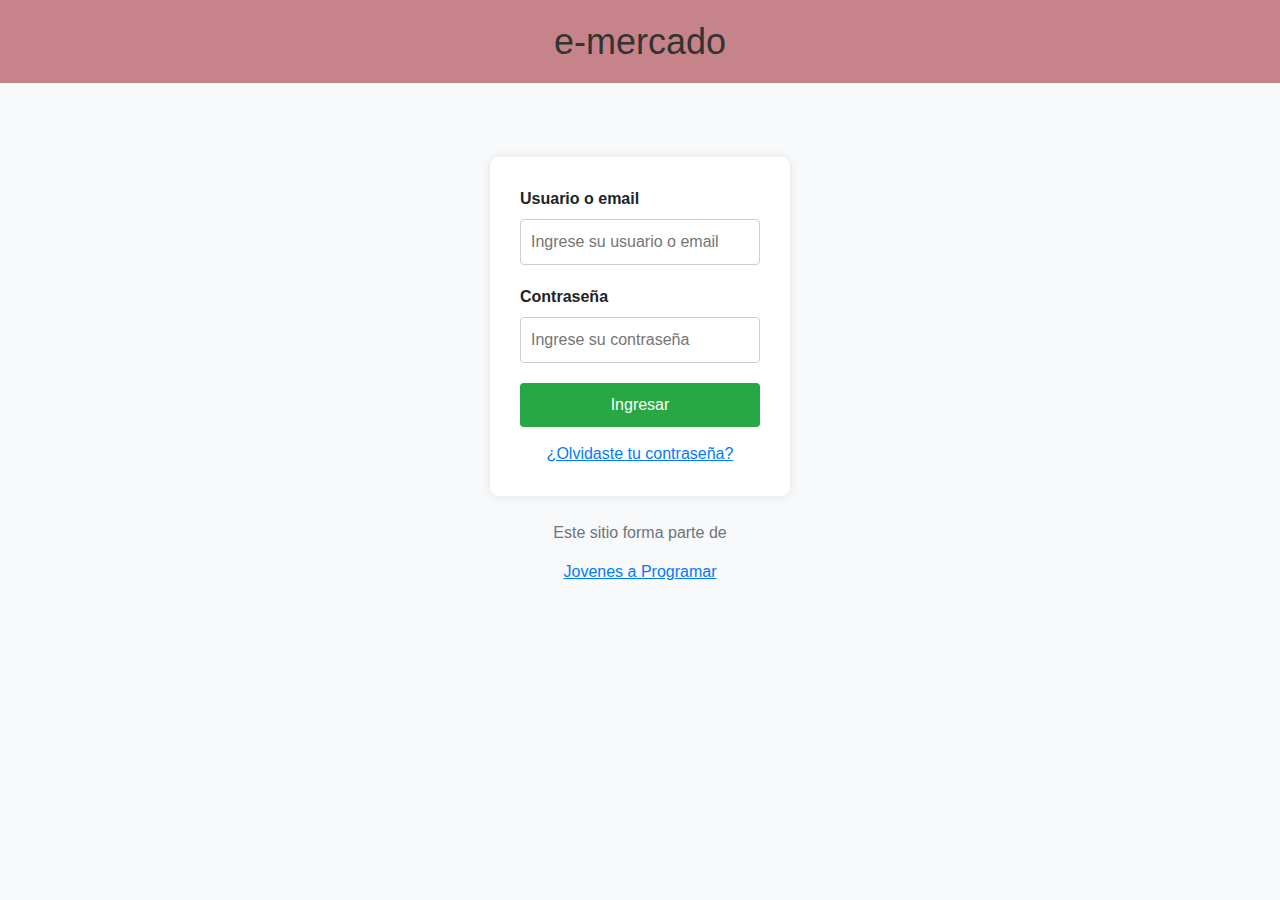
==== index.html @ 32289191 "switch" ====
<!DOCTYPE html>
<html lang="es">

<head>
  <meta http-equiv="Content-Type" content="text/html; charset=UTF-8">
  <meta name="viewport" content="width=device-width, initial-scale=1, shrink-to-fit=no">
  <title>eMercado - Todo lo que busques está aquí</title>

  <link href="https://fonts.googleapis.com/css?family=Raleway:300,300i,400,400i,700,700i,900,900i" rel="stylesheet">
  <link href="css/bootstrap.min.css" rel="stylesheet">
  <link href="css/styles.css" rel="stylesheet">
</head>

<body>
  <nav class="navbar navbar-expand-lg navbar-dark bg-dark p-1">
    <div class="container">
      <button class="navbar-toggler" type="button" data-bs-toggle="collapse" data-bs-target="#navbarNav"
        aria-controls="navbarNav" aria-expanded="false" aria-label="Toggle navigation">
        <span class="navbar-toggler-icon"></span>
      </button>
      <div class="collapse navbar-collapse" id="navbarNav">
        <ul class="navbar-nav w-100 justify-content-between">
          <li class="nav-item">
            <a class="nav-link active" href="index.html">Inicio</a>
          </li>
          <li class="nav-item">
            <a class="nav-link" href="categories.html">Categorías</a>
          </li>
          <li class="nav-item">
            <a class="nav-link" href="sell.html">Vender</a>
          </li>
          <li class="nav-item">
         
         <!-- Aquí va el menú desplegable de usuario -->
         <div class="dropdown">
          <button class="btn btn-secondary dropdown-toggle" type="button" id="userDropdown" data-bs-toggle="dropdown" aria-expanded="false">
            <!-- Aquí debería ir el nombre de usuario -->
            Usuario
          </button>
          <ul class="dropdown-menu" aria-labelledby="userDropdown">
            <li><a class="dropdown-item" href="cart.html">Mi carrito</a></li>
            <li><a class="dropdown-item" href="my-profile.html">Mi perfil</a></li>
            <li><hr class="dropdown-divider"></li>
            <li><a class="dropdown-item" href="#" id="logoutBtn">Cerrar sesión</a></li>
          </ul>
        </div>
        <div class="form-check form-switch">
          <input class="form-check-input theme-toggle" type="checkbox" role="switch" id="themeSwitch">
          <label class="form-check-label" for="themeSwitch">
              <span class="icon">🌞</span>
          </label>
      </div>
      </div>
    </div>
  </nav>
  <main>
    <div class="jumbotron text-center"></div>
    <div class="album py-5 bg-light">
      <div class="container">
        <div class="row">
          <div class="col-lg-4 col-md-6 col-12">
            <!-- Contenido para grandes, medianas y pequeñas pantallas -->
            <div class="card mb-4 shadow-sm custom-card cursor-active" id="autos">
              <img class="bd-placeholder-img card-img-top" src="img/cars_index.jpg"
                alt="Imgagen representativa de la categoría 'Autos'">
              <h3 class="m-3">Autos</h3>
              <div class="card-body">
                <p class="card-text">Los mejores precios en autos 0 kilómetro, de alta y media gama.</p>
              </div>
            </div>
          </div>
          <div class="col-lg-4 col-md-6 col-12">
            <!-- Contenido para grandes, medianas y pequeñas pantallas -->
            <div class="card mb-4 shadow-sm custom-card cursor-active" id="juguetes">
              <img class="bd-placeholder-img card-img-top" src="img/toys_index.jpg"
                alt="Imgagen representativa de la categoría 'Juguetes'">
              <h3 class="m-3">Juguetes</h3>
              <div class="card-body">
                <p class="card-text">Encuentra aquí los mejores precios para niños/as de cualquier edad.</p>
              </div>
            </div>
          </div>
          <div class="col-lg-4 col-md-6 col-12">
            <!-- Contenido para grandes, medianas y pequeñas pantallas -->
            <div class="card mb-4 shadow-sm custom-card cursor-active" id="muebles">
              <img class="bd-placeholder-img card-img-top" src="img/furniture_index.jpg"
                alt="Imgagen representativa de la categoría 'Muebles'">
              <h3 class="m-3">Muebles</h3>
              <div class="card-body">
                <p class="card-text">Muebles antiguos, nuevos y para ser armados por uno mismo.</p>
              </div>
            </div>
          </div>
        </div>
        <div class="row">
          <a class="btn btn-light btn-lg btn-block" href="categories.html">Y mucho más!</a>
        </div>
      </div>
    </div>
  </main>
  <footer class="text-muted">
    <div class="container">
      <p class="float-end">
        <a href="#">Volver arriba</a>
      </p>
      <p>Este sitio forma parte de <a href="https://jovenesaprogramar.edu.uy/" target="_blank">Jovenes a Programar</a></p>
    </div>
  </footer>
  <script src="js/bootstrap.bundle.min.js"></script>
  <script src="js/index.js"></script>
  <script src="js/login.js"></script>
  <script src="js/init.js"></script>
  <script src="js/theme.js"></script>
</body>

</html>
---- css/styles.css ----
.jumbotron,
.card-body,
.container,
.site-header {
  font-family: 'Verdana', serif !important;
}

.jumbotron .display-4 {
  font-weight: bold;
}

nav a {
  text-decoration: none;
}

.bd-placeholder-img {
  font-size: 1.125rem;
  text-anchor: middle;
  -webkit-user-select: none;
  -moz-user-select: none;
  -ms-user-select: none;
  user-select: none;
}

@media (min-width: 768px) {
  .bd-placeholder-img-lg {
    font-size: 3.5rem;
  }
}

.jumbotron {
  height: 50vh;
  padding: 5em inherit;
  margin-bottom: 0;
  background-color: #53C0FB;
  background: url('../img/cover_back.png');
  background-size: cover;
  background-position: center;
  background-repeat: no-repeat;
  color: black;
  font-weight: bold;
}

@media (min-width: 768px) {
  .jumbotron {
    padding-top: 6rem;
    padding-bottom: 6rem;
  }
}

.jumbotron p:last-child {
  margin-bottom: 0;
}

.jumbotron-heading {
  font-weight: 300;
}

.jumbotron .container {
  max-width: 40rem;
  background-color: rgba(255, 255, 255, 0.5);
  border-radius: 10px;
  text-shadow: 1px 1px 2px grey;
}

.jumbotron .lead {
  font-size: 38px;
}

footer {
  padding-top: 20rem;
  padding-bottom: 2rem;
}

footer p {
  margin-bottom: .25rem;
}

.site-header a {
  color: white;
  transition: ease-in-out color .15s;
}

.site-header .dropdown-menu a {
  color: black;
}

.dropzone {
  border: 2px dashed #0087F7;
  border-radius: 5px;
  background: white;
}

.img-fit {
  max-height: 100%;
}

.alert {
  position: fixed;
  top: 80px;
  width: 50%;
  left: 50%;
  transform: translate(-50%, 0);
}

.lds-ring {
  display: inline-block;
  position: relative;
  width: 64px;
  height: 64px;
  top: 50%;
  left: 50%;
}

.cursor-active {
  cursor: pointer;
}

.left {
  float: left;
  padding: 4px;
  background-color: rgba(255, 255, 255, 0.5);
}

.lds-ring div {
  box-sizing: border-box;
  display: block;
  position: absolute;
  width: 51px;
  height: 51px;
  margin: 6px;
  border: 6px solid #fff;
  border-radius: 50%;
  animation: lds-ring 1.2s cubic-bezier(0.5, 0, 0.5, 1) infinite;
  border-color: #fff transparent transparent transparent;
}

.lds-ring div:nth-child(1) {
  animation-delay: -0.45s;
}

.lds-ring div:nth-child(2) {
  animation-delay: -0.3s;
}

.lds-ring div:nth-child(3) {
  animation-delay: -0.15s;
}

@keyframes lds-ring {
  0% {
    transform: rotate(0deg);
  }

  100% {
    transform: rotate(360deg);
  }
}

.signin {
  width: 100%;
  max-width: 330px;
  padding: 15px;
  margin: auto;
}

#spinner-wrapper {
  position: fixed;
  background-color: rgba(0, 0, 0, 0.5);
  width: 100%;
  height: 100%;
  top: 0;
  left: 0;
  z-index: 1021;
  display: none;
}

main {
  min-height: calc(100vh - 210px);
}

a.custom-card,
a.custom-card:hover {
  color: inherit;
  text-decoration: inherit;
}

.checked {
  color: orange;
}

.cards {
  transition: all 0.2s ease;
  cursor: pointer;
}

.cards:hover {
  box-shadow: 5px 6px 6px 2px #e9ecef;
  transform: scale(1.1);
}

.userLogged {
  color: white;
  font-weight: 500;
}

.card {
  max-width: 600px;
  margin: 20px auto;
}

.carousel-inner img {
  width: 100%;
  height: 300px;
  object-fit: cover;
}

.fa-star {
  font-size: 20px;
  color: lightgray;
}

.fa-star.checked {
  color: gold;
}

.comment {
  border-bottom: 1px solid #ccc;
  padding: 10px 15px;
  margin: 10px 0;
  background-color: #f9f9f9;
  border-radius: 5px;
}

.comments-section {
  margin-left: 60px;
  margin-right: 60px;
}

.opinion {
  border: 1px solid #ddd;
  padding: 20px;
  width: 100%;
  box-shadow: 0px 0px 10px rgba(0, 0, 0, 0.1);
  margin: 20px auto;
  font-size: 18px;
  margin-bottom: 10px;
  color: #333;
}

.rating-form {
  display: flex;
  flex-direction: column;
}

.rating-form .stars {
  display: flex;
  flex-direction: row-reverse;
  justify-content: flex-end;
  margin-bottom: 10px;
}

.stars input[type="radio"] {
  display: none;
}

.stars label {
  font-size: 30px;
  color: #ddd;
  cursor: pointer;
}

.stars input[type="radio"]:checked ~ label,
.stars input[type="radio"]:checked + label ~ label {
  color: gold;
}

textarea {
  width: 100%;
  height: 100px;
  padding: 10px;
  border: 1px solid #ddd;
  border-radius: 4px;
  margin-bottom: 10px;
  font-size: 14px;
  resize: none;
}

.my-button {
  background-color: #1e68b8;
  color: rgb(8, 0, 0);
  border: rgb(57, 52, 52);
  cursor: pointer;
  border-radius: 5px;
  font-size: 12px;
  padding: 5px 10px;
  width: 90px;
  height: 40px;
  margin-left: auto;
}

button:hover {
  background-color: #3480d1;
}

.cursor-active {
  cursor: pointer;
  transition: transform 0.2s ease, box-shadow 0.2s ease;
}

.cursor-active:hover {
  transform: scale(1.05);
  box-shadow: 0 4px 8px rgba(0, 0, 0, 0.2);
}

.dark-mode {
  background-color: #121212;
  color: #ffffff;
}

.dark-mode .card {
  background-color: #1e1e1e;
  border-color: #333;
  color: white;
}

.dark-mode .comments-section,
.dark-mode #comentarios {
  background-color: #8b8b8b;
}

.comentarios {
  margin-left: 60px;
}

.productosRelacionados {
  margin-left: 60px;
}

.cart-item {
  background-color: #f8f9fa;
  padding: 10px;
  border-radius: 8px;
}

.cart-item img {
  border-radius: 4px;
}

/* Contenedor principal del carrito */
.cart-container {
  max-width: 800px;
  margin: 20px auto;
  padding: 20px;
  background-color: #f8f9fa;
  border-radius: 8px;
  box-shadow: 0 4px 12px rgba(0, 0, 0, 0.1);
}

/* Estilos para cada item en el carrito */
.cart-item {
  display: flex;
  align-items: center;
  margin-bottom: 15px;
  padding: 15px;
  background-color: #ffffff;
  border-radius: 8px;
  box-shadow: 0 2px 8px rgba(0, 0, 0, 0.1);
}

.cart-item img {
  width: 100px;
  height: 100px;
  object-fit: cover;
  border-radius: 8px;
  margin-right: 20px;
}

.cart-item-info {
  flex: 1;
  display: flex;
  flex-direction: column;
}

.cart-item-info h5 {
  font-size: 18px;
  font-weight: bold;
  margin: 0;
  color: #333;
}

.cart-item-info p {
  font-size: 14px;
  color: #666;
}

.cart-item-info .price {
  font-size: 16px;
  font-weight: bold;
  color: #333;
  margin-top: 5px;
}

/* Contenedor de cantidad y total */
.cart-item-quantity {
  display: flex;
  align-items: center;
  margin-left: 20px;
}

.quantity-btn {
  background-color: #007bff;
  color: white;
  border: none;
  border-radius: 4px;
  width: 30px;
  height: 30px;
  font-size: 18px;
  display: flex;
  align-items: center;
  justify-content: center;
  cursor: pointer;
  margin: 0 5px;
}

.quantity-btn:hover {
  background-color: #0056b3;
}

.quantity-input {
  width: 40px;
  text-align: center;
  border: 1px solid #ccc;
  border-radius: 4px;
  padding: 5px
}

.cart-items-list {
  display: flex;
  flex-direction: column;
  gap: 15px;
}

.cart-item {
  display: flex;
  align-items: center;
  padding: 10px;
  border: 1px solid #e0e0e0;
  border-radius: 8px;
  background-color: #f9f9f9;
}

.cart-item-image {
  width: 100px;
  height: 100px;
  object-fit: cover;
  margin-right: 15px;
  border-radius: 8px;
}

.cart-item-info {
  flex: 1;
}

.price, .quantity {
  margin: 5px 0;
}

.cart-summary-card {
  background-color: #ffe4e1; /* Color de fondo rosa */
  border-radius: 8px;
}

.total {
  font-weight: bold;
  font-size: 1.2rem;
}

.alert {
  padding: 15px;
  background-color: #0d0949; 
  color: white; 
  position: fixed; 
  z-index: 1000; 
  left: 50%;
  transform: translateX(-50%); 
  top: 20px; 
  border-radius: 5px;
  transition: opacity 0.5s ease; 
  opacity: 0; 
}

#listaProductosRelacionados{
  margin-left: 35px;
}

.quantity-control button {
  display: inline-block !important;
  min-width: 30px;
}

.quantity {
  color: black;
}

.remove-product{
  width: 20%;
}
/* Estilos para el interruptor */
.form-check.form-switch {
  display: flex;
  align-items: center;
  position: relative;
}

.theme-toggle {
  display: none;
}

.form-check-label {
  background-color: #ccc;
  border-radius: 20px;
  width: 50px;
  height: 25px;
  position: relative;
  cursor: pointer;
  transition: background-color 0.3s ease;
  display: flex;
  align-items: center;
  justify-content: flex-start;
}

.form-check-label::after {
  content: '🌞';
  display: flex;
  align-items: center;
  justify-content: center;
  position: absolute;
  top: 2px;
  left: 2px;
  width: 20px;
  height: 20px;
  background-color: #fff;
  border-radius: 50%;
  font-size: 14px;
  transition: transform 0.3s ease, background-color 0.3s ease;
}

/* Modo oscuro */
.theme-toggle:checked + .form-check-label {
  background-color: #333;
  justify-content: flex-end;
}

.theme-toggle:checked + .form-check-label::after {
  content: '🌜';
  transform: translateX(-5px);
}
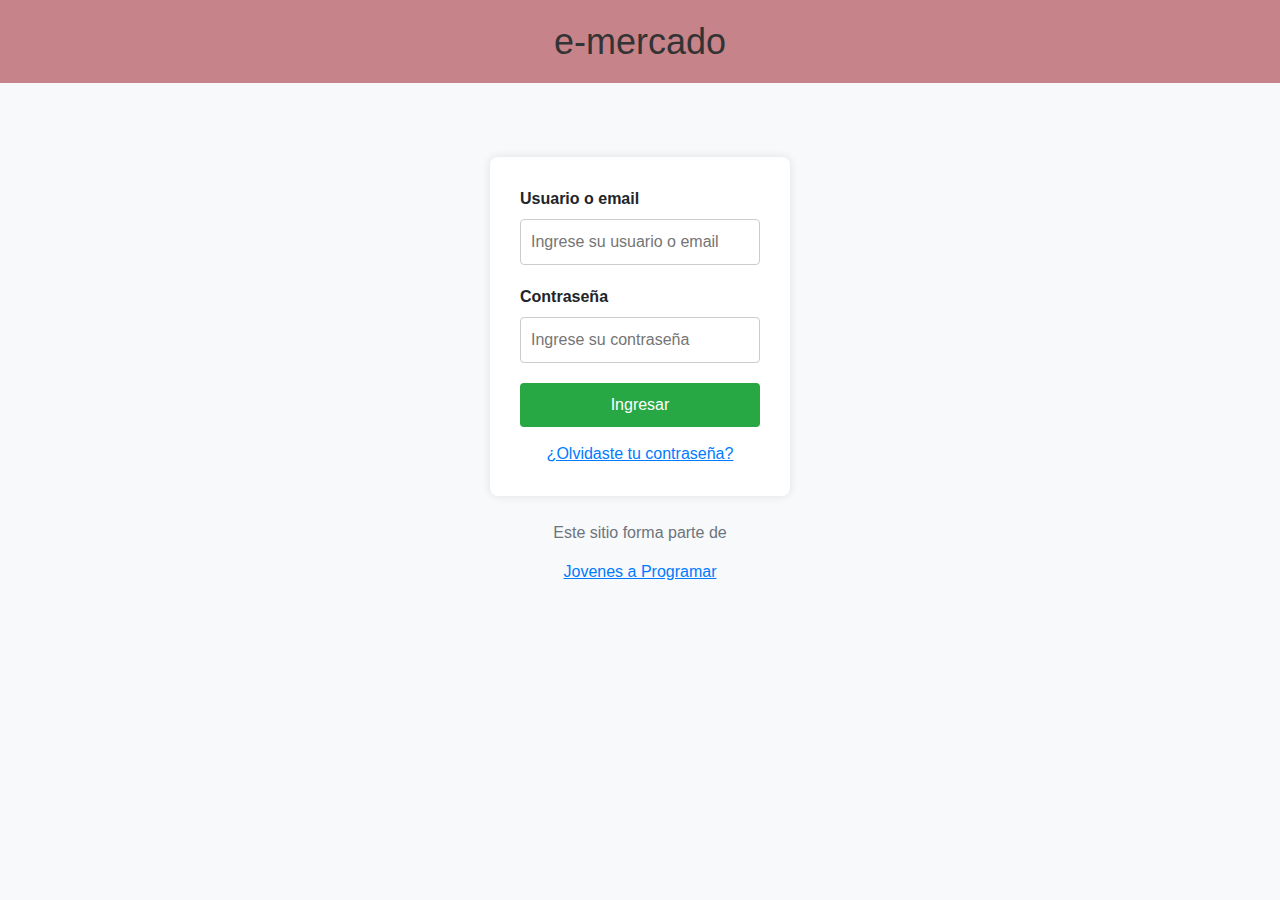
==== commit 382d5231: "navbar color" ====
--- a/index.html
+++ b/index.html
@@ -12,7 +12,7 @@
 </head>
 
 <body>
-  <nav class="navbar navbar-expand-lg navbar-dark bg-dark p-1">
+  <nav class="navbar navbar-expand-lg navbar-dark custom-bg p-1">
     <div class="container">
       <button class="navbar-toggler" type="button" data-bs-toggle="collapse" data-bs-target="#navbarNav"
         aria-controls="navbarNav" aria-expanded="false" aria-label="Toggle navigation">
@@ -44,12 +44,11 @@
             <li><a class="dropdown-item" href="#" id="logoutBtn">Cerrar sesión</a></li>
           </ul>
         </div>
+        <!-- Fin del menú desplegable de usuario -->
         <div class="form-check form-switch">
-          <input class="form-check-input theme-toggle" type="checkbox" role="switch" id="themeSwitch">
-          <label class="form-check-label" for="themeSwitch">
-              <span class="icon">🌞</span>
-          </label>
-      </div>
+          <input class="form-check-input" type="checkbox" role="switch" id="themeSwitch">
+          <label class="form-check-label" for="themeSwitch">Modo Noche</label>
+        </div>
       </div>
     </div>
   </nav>
@@ -58,8 +57,7 @@
     <div class="album py-5 bg-light">
       <div class="container">
         <div class="row">
-          <div class="col-lg-4 col-md-6 col-12">
-            <!-- Contenido para grandes, medianas y pequeñas pantallas -->
+          <div class="col-md-4">
             <div class="card mb-4 shadow-sm custom-card cursor-active" id="autos">
               <img class="bd-placeholder-img card-img-top" src="img/cars_index.jpg"
                 alt="Imgagen representativa de la categoría 'Autos'">
@@ -69,8 +67,7 @@
               </div>
             </div>
           </div>
-          <div class="col-lg-4 col-md-6 col-12">
-            <!-- Contenido para grandes, medianas y pequeñas pantallas -->
+          <div class="col-md-4">
             <div class="card mb-4 shadow-sm custom-card cursor-active" id="juguetes">
               <img class="bd-placeholder-img card-img-top" src="img/toys_index.jpg"
                 alt="Imgagen representativa de la categoría 'Juguetes'">
@@ -80,8 +77,7 @@
               </div>
             </div>
           </div>
-          <div class="col-lg-4 col-md-6 col-12">
-            <!-- Contenido para grandes, medianas y pequeñas pantallas -->
+          <div class="col-md-4">
             <div class="card mb-4 shadow-sm custom-card cursor-active" id="muebles">
               <img class="bd-placeholder-img card-img-top" src="img/furniture_index.jpg"
                 alt="Imgagen representativa de la categoría 'Muebles'">
--- a/css/styles.css
+++ b/css/styles.css
@@ -11,6 +11,10 @@
 
 nav a {
   text-decoration: none;
+}
+
+.custom-bg {
+  background-color: #c7838a;
 }
 
 .bd-placeholder-img {
@@ -506,53 +510,23 @@
 .remove-product{
   width: 20%;
 }
-/* Estilos para el interruptor */
-.form-check.form-switch {
-  display: flex;
-  align-items: center;
+/* Estilos del ícono del carrito */
+.cart-icon {
   position: relative;
-}
-
-.theme-toggle {
-  display: none;
-}
-
-.form-check-label {
-  background-color: #ccc;
-  border-radius: 20px;
-  width: 50px;
-  height: 25px;
-  position: relative;
-  cursor: pointer;
-  transition: background-color 0.3s ease;
-  display: flex;
-  align-items: center;
-  justify-content: flex-start;
-}
-
-.form-check-label::after {
-  content: '🌞';
-  display: flex;
-  align-items: center;
-  justify-content: center;
+  display: inline-block;
+  margin-right: 15px; /* Ajusta el valor según sea necesario */
+}
+
+/* Estilos para el badge del carrito */
+#cart-badge {
   position: absolute;
-  top: 2px;
-  left: 2px;
-  width: 20px;
-  height: 20px;
-  background-color: #fff;
-  border-radius: 50%;
-  font-size: 14px;
-  transition: transform 0.3s ease, background-color 0.3s ease;
-}
-
-/* Modo oscuro */
-.theme-toggle:checked + .form-check-label {
-  background-color: #333;
-  justify-content: flex-end;
-}
-
-.theme-toggle:checked + .form-check-label::after {
-  content: '🌜';
-  transform: translateX(-5px);
-}
+  top: -10px; /* Ajusta la posición vertical */
+  right: -10px; /* Ajusta la posición horizontal */
+  background-color: #ff6f61; /* Color de fondo del badge */
+  color: white; /* Color del texto */
+  border-radius: 50%; /* Hacer el badge circular */
+  padding: 5px 10px; /* Espaciado interno del badge */
+  font-size: 12px; /* Tamaño de la fuente del badge */
+  min-width: 20px; /* Ancho mínimo del badge */
+  text-align: center;
+}